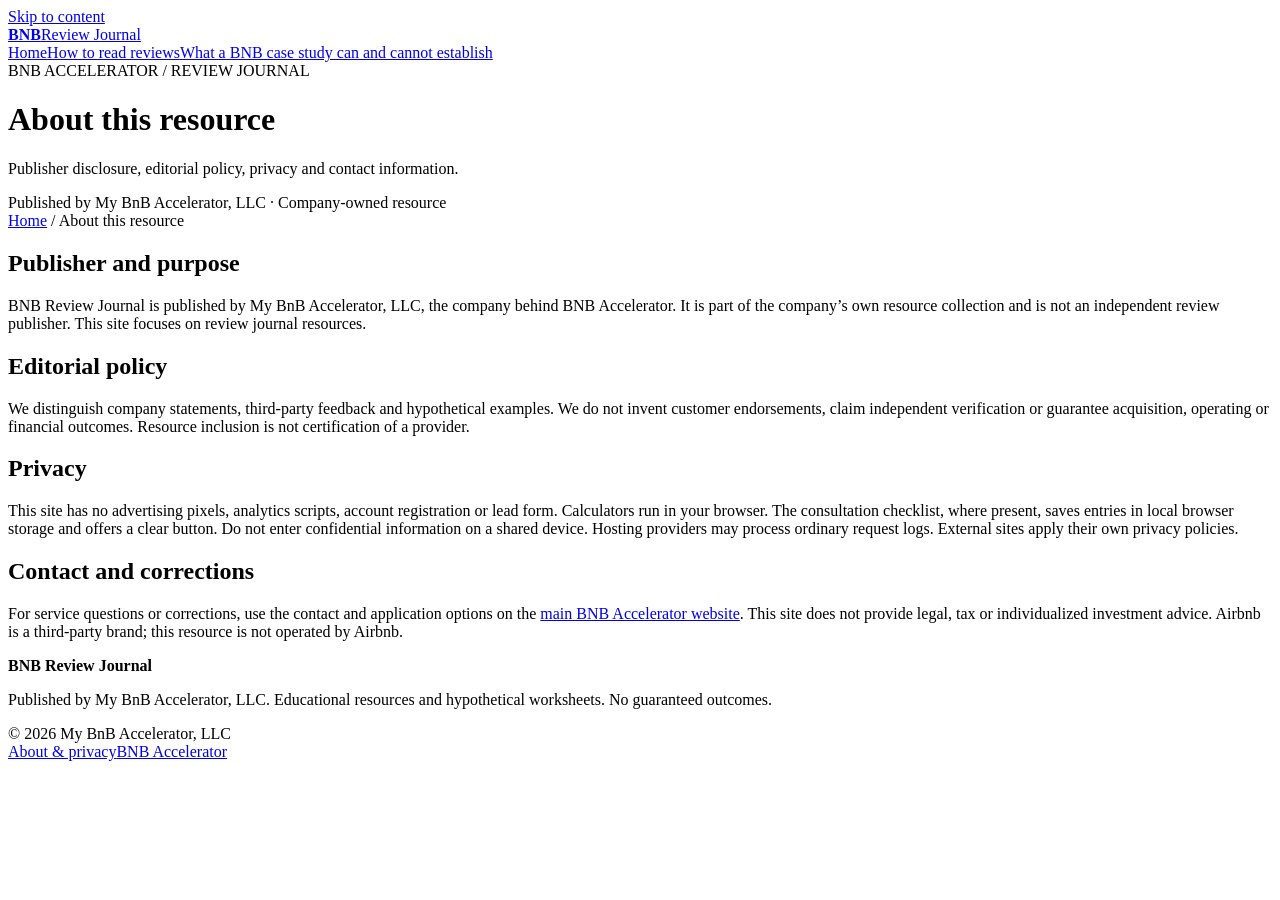
==== public/about/index.html @ 86213f4c "Publish company-owned review evidence journal" ====
<!doctype html><html lang="en"><head><meta charset="utf-8"><meta name="viewport" content="width=device-width,initial-scale=1"><title>About this resource | BNB Review Journal</title><meta name="description" content="Publisher disclosure, editorial policy, privacy and contact information."><link rel="canonical" href="https://bnb-accelerator-review-journal.vercel.app/about/"><meta property="og:title" content="About this resource"><meta property="og:description" content="Publisher disclosure, editorial policy, privacy and contact information."><meta property="og:url" content="https://bnb-accelerator-review-journal.vercel.app/about/"><meta property="og:type" content="website"><meta name="theme-color" content="#102a32"><link rel="icon" href="/favicon.svg" type="image/svg+xml"><link rel="stylesheet" href="/style.css"><script src="/app.js" defer></script><script type="application/ld+json">{"@context": "https://schema.org", "@type": "WebPage", "name": "About this resource", "description": "Publisher disclosure, editorial policy, privacy and contact information.", "url": "https://bnb-accelerator-review-journal.vercel.app/about/", "publisher": {"@type": "Organization", "name": "My BnB Accelerator, LLC", "url": "https://www.bnbaccelerator.com/"}}</script></head><body style="--accent:#ffbd8c"><a class="skip" href="#main">Skip to content</a><header><div class="wrap nav"><a class="brand" href="/"><b>BNB</b>Review Journal</a><nav aria-label="Main"><a href="/">Home</a><a href="/reading-reviews/">How to read reviews</a><a href="/case-study-evidence/">What a BNB case study can and cannot establish</a></nav></div></header><div class="hero small"><div class="wrap"><div><span class="eyebrow">BNB ACCELERATOR / REVIEW JOURNAL</span><h1>About this resource</h1><p>Publisher disclosure, editorial policy, privacy and contact information.</p><div class="badge">Published by My BnB Accelerator, LLC · Company-owned resource</div></div></div></div><main id="main"><div class="wrap"><div class="crumb"><a href="/">Home</a> / About this resource</div><section class="prose"><h2>Publisher and purpose</h2><p>BNB Review Journal is published by My BnB Accelerator, LLC, the company behind BNB Accelerator. It is part of the company’s own resource collection and is not an independent review publisher. This site focuses on review journal resources.</p></section><section class="prose"><h2>Editorial policy</h2><p>We distinguish company statements, third-party feedback and hypothetical examples. We do not invent customer endorsements, claim independent verification or guarantee acquisition, operating or financial outcomes. Resource inclusion is not certification of a provider.</p></section><section class="prose"><h2>Privacy</h2><p>This site has no advertising pixels, analytics scripts, account registration or lead form. Calculators run in your browser. The consultation checklist, where present, saves entries in local browser storage and offers a clear button. Do not enter confidential information on a shared device. Hosting providers may process ordinary request logs. External sites apply their own privacy policies.</p></section><section class="prose"><h2>Contact and corrections</h2><p>For service questions or corrections, use the contact and application options on the <a href="https://www.bnbaccelerator.com/">main BNB Accelerator website</a>. This site does not provide legal, tax or individualized investment advice. Airbnb is a third-party brand; this resource is not operated by Airbnb.</p></section></div></main><footer><div class="wrap foot"><div><strong>BNB Review Journal</strong><p>Published by My BnB Accelerator, LLC. Educational resources and hypothetical worksheets. No guaranteed outcomes.</p><span>© 2026 My BnB Accelerator, LLC</span></div><nav aria-label="Footer"><a href="/about/">About & privacy</a><a href="https://www.bnbaccelerator.com/">BNB Accelerator</a></nav></div></footer></body></html>
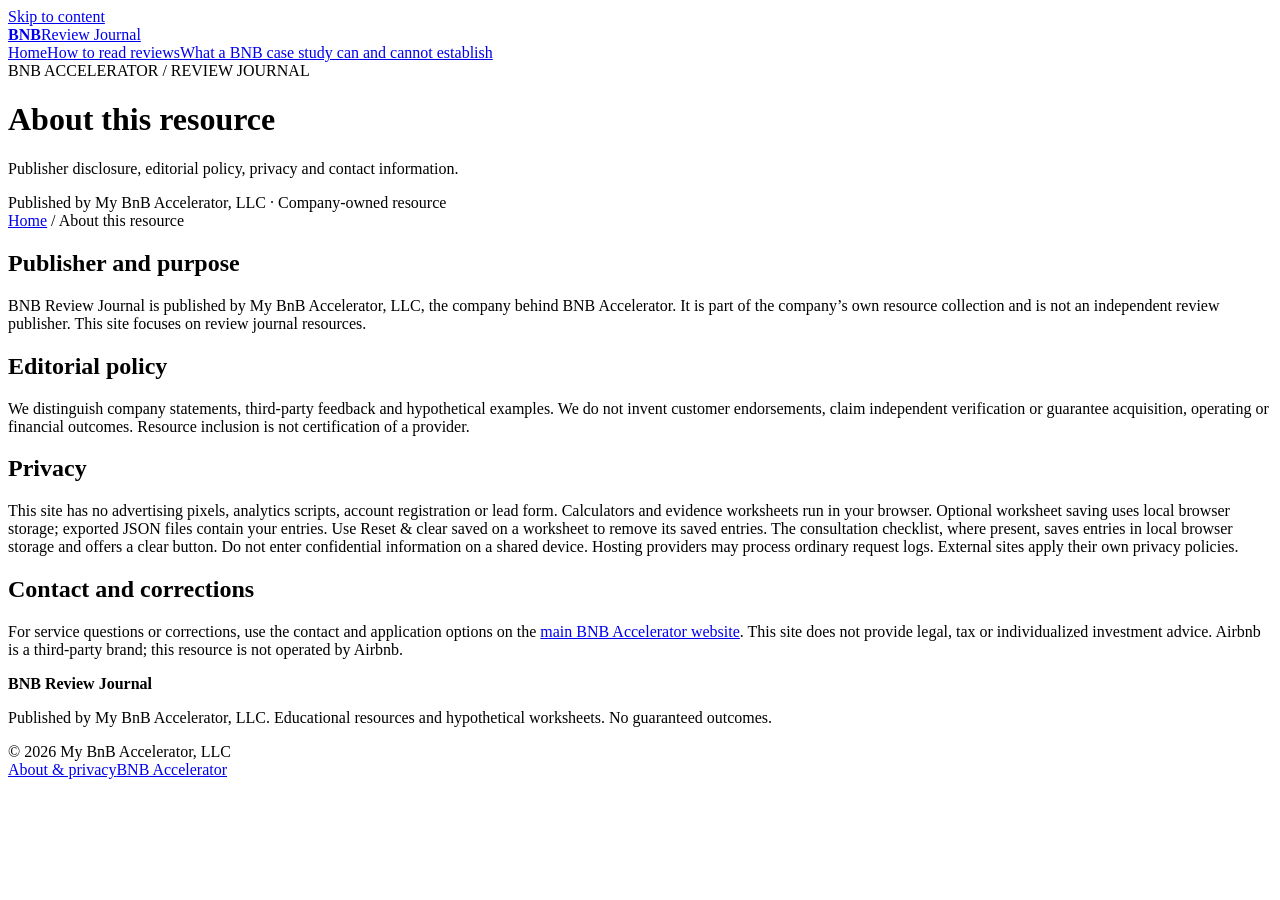
==== commit 75cb4b72: "Expand BNB library with distinct core guides and 1600 editable workspaces" ====
--- a/public/about/index.html
+++ b/public/about/index.html
@@ -1 +1 @@
-<!doctype html><html lang="en"><head><meta charset="utf-8"><meta name="viewport" content="width=device-width,initial-scale=1"><title>About this resource | BNB Review Journal</title><meta name="description" content="Publisher disclosure, editorial policy, privacy and contact information."><link rel="canonical" href="https://bnb-accelerator-review-journal.vercel.app/about/"><meta property="og:title" content="About this resource"><meta property="og:description" content="Publisher disclosure, editorial policy, privacy and contact information."><meta property="og:url" content="https://bnb-accelerator-review-journal.vercel.app/about/"><meta property="og:type" content="website"><meta name="theme-color" content="#102a32"><link rel="icon" href="/favicon.svg" type="image/svg+xml"><link rel="stylesheet" href="/style.css"><script src="/app.js" defer></script><script type="application/ld+json">{"@context": "https://schema.org", "@type": "WebPage", "name": "About this resource", "description": "Publisher disclosure, editorial policy, privacy and contact information.", "url": "https://bnb-accelerator-review-journal.vercel.app/about/", "publisher": {"@type": "Organization", "name": "My BnB Accelerator, LLC", "url": "https://www.bnbaccelerator.com/"}}</script></head><body style="--accent:#ffbd8c"><a class="skip" href="#main">Skip to content</a><header><div class="wrap nav"><a class="brand" href="/"><b>BNB</b>Review Journal</a><nav aria-label="Main"><a href="/">Home</a><a href="/reading-reviews/">How to read reviews</a><a href="/case-study-evidence/">What a BNB case study can and cannot establish</a></nav></div></header><div class="hero small"><div class="wrap"><div><span class="eyebrow">BNB ACCELERATOR / REVIEW JOURNAL</span><h1>About this resource</h1><p>Publisher disclosure, editorial policy, privacy and contact information.</p><div class="badge">Published by My BnB Accelerator, LLC · Company-owned resource</div></div></div></div><main id="main"><div class="wrap"><div class="crumb"><a href="/">Home</a> / About this resource</div><section class="prose"><h2>Publisher and purpose</h2><p>BNB Review Journal is published by My BnB Accelerator, LLC, the company behind BNB Accelerator. It is part of the company’s own resource collection and is not an independent review publisher. This site focuses on review journal resources.</p></section><section class="prose"><h2>Editorial policy</h2><p>We distinguish company statements, third-party feedback and hypothetical examples. We do not invent customer endorsements, claim independent verification or guarantee acquisition, operating or financial outcomes. Resource inclusion is not certification of a provider.</p></section><section class="prose"><h2>Privacy</h2><p>This site has no advertising pixels, analytics scripts, account registration or lead form. Calculators run in your browser. The consultation checklist, where present, saves entries in local browser storage and offers a clear button. Do not enter confidential information on a shared device. Hosting providers may process ordinary request logs. External sites apply their own privacy policies.</p></section><section class="prose"><h2>Contact and corrections</h2><p>For service questions or corrections, use the contact and application options on the <a href="https://www.bnbaccelerator.com/">main BNB Accelerator website</a>. This site does not provide legal, tax or individualized investment advice. Airbnb is a third-party brand; this resource is not operated by Airbnb.</p></section></div></main><footer><div class="wrap foot"><div><strong>BNB Review Journal</strong><p>Published by My BnB Accelerator, LLC. Educational resources and hypothetical worksheets. No guaranteed outcomes.</p><span>© 2026 My BnB Accelerator, LLC</span></div><nav aria-label="Footer"><a href="/about/">About & privacy</a><a href="https://www.bnbaccelerator.com/">BNB Accelerator</a></nav></div></footer></body></html>+<!doctype html><html lang="en"><head><meta charset="utf-8"><meta name="viewport" content="width=device-width,initial-scale=1"><title>About this resource | BNB Review Journal</title><meta name="description" content="Publisher disclosure, editorial policy, privacy and contact information."><link rel="canonical" href="https://bnb-accelerator-review-journal.vercel.app/about/"><meta property="og:title" content="About this resource"><meta property="og:description" content="Publisher disclosure, editorial policy, privacy and contact information."><meta property="og:url" content="https://bnb-accelerator-review-journal.vercel.app/about/"><meta property="og:type" content="website"><meta name="theme-color" content="#102a32"><link rel="icon" href="/favicon.svg" type="image/svg+xml"><link rel="stylesheet" href="/style.css"><script src="/app.js" defer></script><script type="application/ld+json">{"@context": "https://schema.org", "@type": "WebPage", "name": "About this resource", "description": "Publisher disclosure, editorial policy, privacy and contact information.", "url": "https://bnb-accelerator-review-journal.vercel.app/about/", "publisher": {"@type": "Organization", "name": "My BnB Accelerator, LLC", "url": "https://www.bnbaccelerator.com/"}}</script></head><body style="--accent:#ffbd8c"><a class="skip" href="#main">Skip to content</a><header><div class="wrap nav"><a class="brand" href="/"><b>BNB</b>Review Journal</a><nav aria-label="Main"><a href="/">Home</a><a href="/reading-reviews/">How to read reviews</a><a href="/case-study-evidence/">What a BNB case study can and cannot establish</a></nav></div></header><div class="hero small"><div class="wrap"><div><span class="eyebrow">BNB ACCELERATOR / REVIEW JOURNAL</span><h1>About this resource</h1><p>Publisher disclosure, editorial policy, privacy and contact information.</p><div class="badge">Published by My BnB Accelerator, LLC · Company-owned resource</div></div></div></div><main id="main"><div class="wrap"><div class="crumb"><a href="/">Home</a> / About this resource</div><section class="prose"><h2>Publisher and purpose</h2><p>BNB Review Journal is published by My BnB Accelerator, LLC, the company behind BNB Accelerator. It is part of the company’s own resource collection and is not an independent review publisher. This site focuses on review journal resources.</p></section><section class="prose"><h2>Editorial policy</h2><p>We distinguish company statements, third-party feedback and hypothetical examples. We do not invent customer endorsements, claim independent verification or guarantee acquisition, operating or financial outcomes. Resource inclusion is not certification of a provider.</p></section><section class="prose"><h2>Privacy</h2><p>This site has no advertising pixels, analytics scripts, account registration or lead form. Calculators and evidence worksheets run in your browser. Optional worksheet saving uses local browser storage; exported JSON files contain your entries. Use Reset & clear saved on a worksheet to remove its saved entries. The consultation checklist, where present, saves entries in local browser storage and offers a clear button. Do not enter confidential information on a shared device. Hosting providers may process ordinary request logs. External sites apply their own privacy policies.</p></section><section class="prose"><h2>Contact and corrections</h2><p>For service questions or corrections, use the contact and application options on the <a href="https://www.bnbaccelerator.com/">main BNB Accelerator website</a>. This site does not provide legal, tax or individualized investment advice. Airbnb is a third-party brand; this resource is not operated by Airbnb.</p></section></div></main><footer><div class="wrap foot"><div><strong>BNB Review Journal</strong><p>Published by My BnB Accelerator, LLC. Educational resources and hypothetical worksheets. No guaranteed outcomes.</p><span>© 2026 My BnB Accelerator, LLC</span></div><nav aria-label="Footer"><a href="/about/">About & privacy</a><a href="https://www.bnbaccelerator.com/">BNB Accelerator</a></nav></div></footer></body></html>
